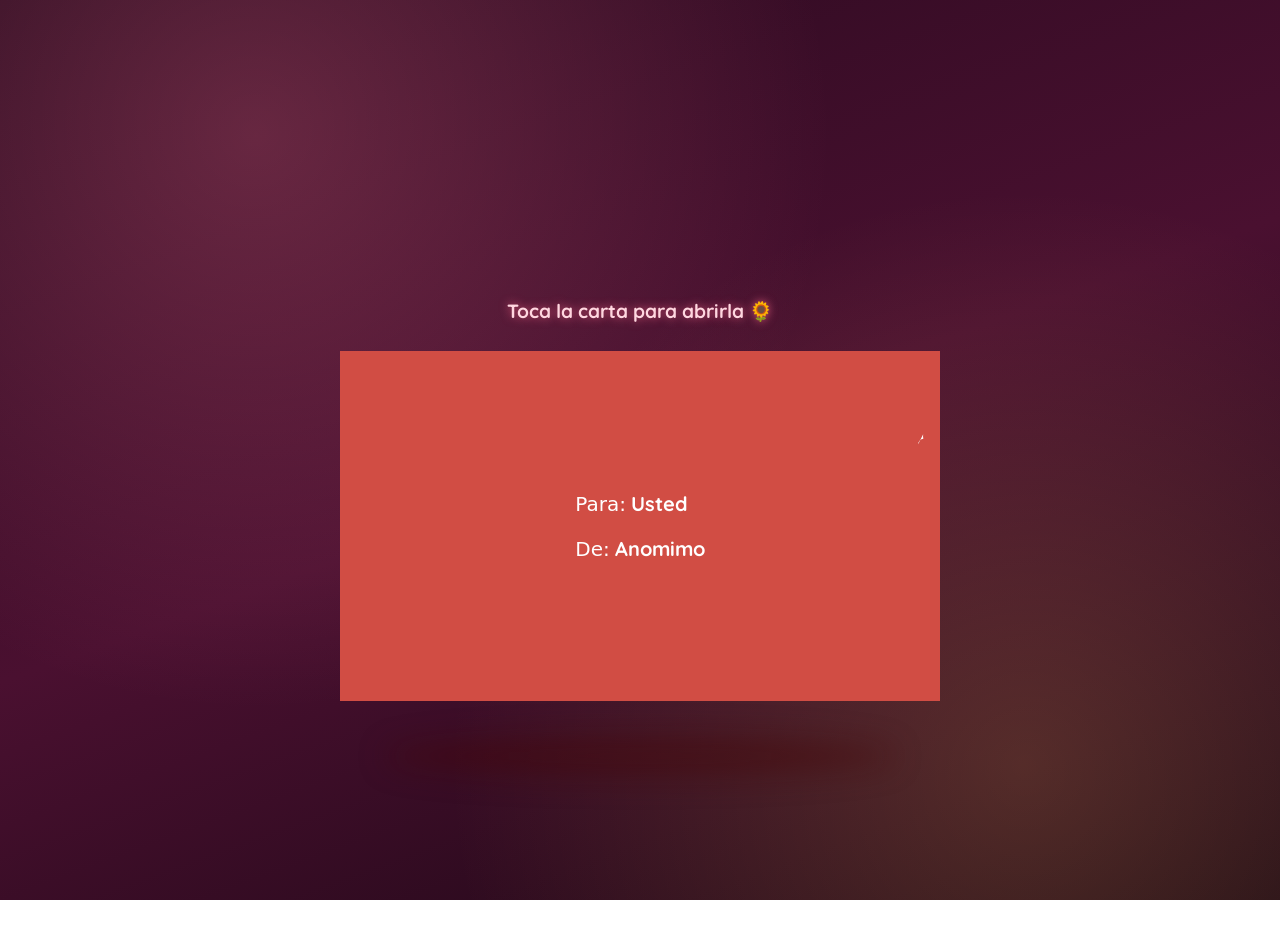
==== index.html @ c3a6cf34 "feat: implementacion de carta y flores amarillas" ====
<!DOCTYPE html>
<html lang="es">
<head>
  <meta charset="UTF-8">
  <meta name="viewport" content="width=device-width, initial-scale=1.0">
  <title>Flores 🌻</title>
  <link rel="stylesheet" href="assets/css/carta.css">
</head>

<body>
  <div class="bg-hearts" aria-hidden="true">
    <span>❤</span>
    <span>❤</span>
    <span>❤</span>
    <span>❤</span>
    <span>❤</span>
    <span>❤</span>
    <span>❤</span>
    <span>❤</span>
    <span>❤</span>
    <span>❤</span>
    <span>❤</span>
    <span>❤</span>
    <span>❤</span>
    <span>❤</span>
  </div>

  <div class="container">
    <p class="hint">Toca la carta para abrirla 🌻</p>
    <div class="envelope">
      <div class="envelope-inner">

        <div class="envelope-front">
          <div class="postage-stamp">
            <svg fill="currentColor" version="1.1" xmlns="http://www.w3.org/2000/svg"
              viewBox="0 0 300 300" xml:space="preserve">
              <path d="M253.98,257.652c0-8.568,8.568-17.748,17.136-18.361c-1.224-4.895-1.224-10.402-0.611-15.299 ..."></path>
            </svg>
          </div>
          <div class="address">
            <p><span>Para:</span> <span>Usted</span></p>
            <p><span>De:</span> <span>Anomimo</span></p>
          </div>
        </div>

        <div class="envelope-back">
          <div class="top-fold"></div>
          <div class="letter">
            <img src="https://img.freepik.com/vector-premium/pulgar-dedos-imprimir-marca-huella-dactilar-amor-corazon_53500-1839.jpg"
                 alt="love1" class="custom-image">

            <p>Para la chica mas Bonita 👑❤️ <span class="highlight"></span></p>

            <img src="assets/img/imagen-carta.png" alt="love2" class="custom-image2">
          </div>
        </div>

      </div>
    </div>
    <a id="goToFlowers" class="letter-button" href="jardin.html">Ver tus flores ->🌻</a>
  </div>

  <audio id="bg-music" loop>
    <source src="assets/audio/musica-carta.mp3" type="audio/mpeg">
    Tu navegador no soporta audio.
  </audio>
  <script src="assets/js/carta.js"></script>
</body>
</html>
---- assets/css/carta.css ----
@import url(https://fonts.googleapis.com/css2?family=Quicksand:wght@400;700&display=swap);

*,
::before,
::after {
  box-sizing: border-box;
}

body {
  font-family: "Quicksand", sans-serif;
  background:
    radial-gradient(circle at 20% 15%, rgba(255, 120, 150, 0.25), transparent 45%),
    radial-gradient(circle at 80% 85%, rgba(255, 180, 90, 0.2), transparent 45%),
    linear-gradient(160deg, #2a0a1f 0%, #4a1030 50%, #1b0714 100%);
  background-attachment: fixed;
  color: #ff2222;
  display: flex;
  justify-content: center;
  align-items: center;
  min-height: 100vh;
  margin: 0;
  padding: 1rem;
  margin-top: 50px;
  overflow-x: hidden;
  -webkit-tap-highlight-color: transparent;
}

.envelope {
  --duration: 1000ms;

  --shadow-width: calc(var(--envelope-width) * 0.85);
  --shadow-blur: 15px;

  --envelope-width: min(300px, 88vw);
  --envelope-height: 175px;
  --envelope-clr-bg: #d14d44;
  --envelope-clr-bg-side: #c24e46;
  --envelope-clr-bg-bottom: #e15349;
  --envelope-clr-bg-top: #d14d44;
  --envelope-clr-txt: #fff;

  --envelope-transform: rotateY(0deg);
  --envelope-transform-hover: rotateY(180deg);
  --evelope-rotate-delay: calc(var(--duration) / 1);
  --evelope-rotate-delay-hover: 0ms;

  --letter-clr-bg: #fff;
  --letter-clr-text: #b91300;
  --letter-font-size: 1rem;
  --letter-delay: 0ms;
  --letter-delay-hover: calc(var(--duration) * 1.25);

  --letter-height: calc(var(--envelope-height) - 2rem);
  --letter-height-hover: calc(var(--envelope-height) * 1.75);

  --fold-rotate: rotateX(0deg);
  --fold-zindex-hover: 0;
  --fold-rotate-hover: rotateX(180deg);
  --fold-delay: calc(var(--duration) / 2);
  --fold-delay-hover: calc(var(--duration) * .75);

  --front-font-size: 1rem;
  --snowman-width: 50px;
  --bells-width: 30px;

  position: relative;
  height: var(--envelope-height);
  width: var(--envelope-width);
  perspective: 1000px;
  cursor: pointer;
}

@media (min-width: 720px) {
  .envelope {
    --envelope-width: 600px;
    --envelope-height: 350px;
    --letter-font-size: 1.6rem;
    --snowman-width: 130px;
    --bells-width: 60px;
    --front-font-size: 1.25rem;
  }
}

.envelope::after {
  content: "";
  position: absolute;
  top: 110%;
  left: 50%;
  width: var(--shadow-width);
  height: 40px;
  transition: var(--duration) ease-in-out;
  transition-delay: var(--evelope-rotate-delay);
  transform: var(--shadow-transform);
  translate: -50% 0;
  border-radius: 50%;
  background: rgba(71, 5, 5, 0.432);
  filter: blur(var(--shadow-blur));
  pointer-events: none;
}

.envelope.open {
  --envelope-transform: var(--envelope-transform-hover, 0deg);
  --evelope-rotate-delay: var(--evelope-rotate-delay-hover);
  --shadow-transform: rotateY(180deg);
  --fold-rotate: var(--fold-rotate-hover);
  --fold-delay: var(--fold-delay-hover);
  --fold-zindex: var(--fold-zindex-hover);
  --letter-height: var(--letter-height-hover);
  --letter-delay: var(--letter-delay-hover);
}

.envelope-inner {
  position: relative;
  width: 100%;
  height: 100%;
  transition: var(--duration) ease-in-out;
  transition-delay: var(--evelope-rotate-delay);
  transform-style: preserve-3d;
  transform: var(--envelope-transform);
  display: grid;
}

.envelope-front,
.envelope-back {
  position: relative;
  grid-area: 1/1;
  width: 100%;
  height: 100%;
  background-color: var(--envelope-clr-bg);
  -webkit-backface-visibility: hidden;
  backface-visibility: hidden;
  perspective: 1000px;
  isolation: isolate;
}

.envelope-front {
  color: var(--envelope-clr-txt);
  display: grid;
  place-content: center;
}
.envelope-front .postage-stamp {
  position: absolute;
  top: 1em;
  right: 0.5em;
  width: 15%;
}
.envelope-front .address {
  text-align: left;
  font-size: var(--front-font-size);
}
.envelope-front .address > p > span:first-child {
  font-family: system-ui;
  font-weight: 200;
}
.envelope-front .address > p > span:last-of-type {
  font-weight: 800;
}

.envelope-back {
  transform: rotateY(180deg);
}

.envelope-back::after {
  content: "";
  position: absolute;
  inset: 0;
  z-index: 3;
  background-image: conic-gradient(
    transparent 60deg,
    var(--envelope-clr-bg-side) 60deg 120deg,
    var(--envelope-clr-bg-bottom) 120deg 240deg,
    var(--envelope-clr-bg-side) 240deg 300deg,
    transparent 300deg
  );
}
.envelope-back .top-fold {
  position: absolute;
  inset: 0;
  z-index: var(--fold-zindex, 10);
  background-color: var(--envelope-clr-bg-top);
  clip-path: polygon(0% 0%, 50% 55%, 100% 0%);
  transform: var(--fold-rotate);
  transform-origin: top;
  transition: var(--duration) ease-in-out;
  transition-delay: var(--fold-delay);
}

.letter {
  position: absolute;
  bottom: 5px;
  left: 50%;
  width: 90%;
  height: var(--letter-height);
  font-size: var(--letter-font-size);
  transform: translateX(-50%);
  background: var(--letter-clr-bg);
  z-index: 2;
  padding: 2em 3em;
  display: flex;
  flex-direction: column;
  gap: 1rem;
  align-items: center;
  text-align: center;
  transition: var(--duration) ease-in-out;
  transition-delay: var(--letter-delay);
  overflow: hidden;
}
.letter p {
  margin: 0;
  font-weight: bold;
  width: 32ch;
  color: var(--letter-clr-text);
}

.custom-image {
  width: 100px;
  height: 100px;
  object-fit: contain;
}
.custom-image2 {
  width: 150px;
  height: 150px;
  object-fit: contain;
  transform-origin: bottom center;
  animation: mochi-bounce 1.6s ease-in-out infinite;
}

@keyframes mochi-bounce {
  0%, 100% { transform: translateY(0) rotate(-3deg) scale(1, 1); }
  25% { transform: translateY(-14px) rotate(0deg) scale(0.97, 1.04); }
  50% { transform: translateY(0) rotate(3deg) scale(1.04, 0.96); }
  75% { transform: translateY(-8px) rotate(0deg) scale(0.98, 1.02); }
}

.highlight {
  display: block;
  margin-top: 10px;
  font-size: 1.8rem;
  font-weight: bold;
}

.letter-button {
  display: none;
  margin-top: 15px;
  padding: 10px 20px;
  font-size: 16px;
  font-weight: bold;
  border: none;
  border-radius: 20px;
  background: linear-gradient(90deg, #ff8c00, #ffd700);
  color: #000;
  cursor: pointer;
  box-shadow: 0 0 10px rgba(255, 215, 0, 0.8);
  transition: transform 0.2s ease;
}

.letter-button:hover {
  transform: scale(1.1);
}

.container {
  display: flex;
  flex-direction: column;
  align-items: center;
}

.button-container {
  margin-top: 20px;
  text-align: center;
}

.letter-button {
  display: none;
  padding: 10px 20px;
  font-size: 16px;
  font-weight: bold;
  border: none;
  border-radius: 20px;
  background: linear-gradient(90deg, #ff8c00, #ffd700);
  color: #000;
  cursor: pointer;
  box-shadow: 0 0 10px rgba(255, 215, 0, 0.8);
  transition: transform 0.2s ease, opacity 0.5s ease;
  opacity: 0;
}

.letter-button {
  display: none;
  opacity: 0;
}

.envelope.open ~ .letter-button {
  display: inline-block;
  opacity: 1;
  position: relative;
  z-index: 20;
  touch-action: manipulation;
  text-decoration: none;
}

.heart {
  position: fixed;
  top: -20px;
  font-size: 24px;
  color: red;
  animation: fall 3s linear forwards;
  pointer-events: none;
  z-index: 9999;
}

@keyframes fall {
  to {
    transform: translateY(110vh);
    opacity: 0;
  }
}

.bg-hearts {
  position: fixed;
  inset: 0;
  overflow: hidden;
  pointer-events: none;
  z-index: -1;
}

.bg-hearts span {
  position: absolute;
  bottom: -60px;
  color: rgba(255, 105, 140, 0.45);
  text-shadow: 0 0 12px rgba(255, 105, 140, 0.6);
  animation: float-up linear infinite;
}

@keyframes float-up {
  0% { transform: translateY(0) translateX(0) rotate(-10deg); opacity: 0; }
  10% { opacity: 1; }
  50% { transform: translateY(-55vh) translateX(20px) rotate(10deg); }
  90% { opacity: 1; }
  100% { transform: translateY(-115vh) translateX(-20px) rotate(-10deg); opacity: 0; }
}

.bg-hearts span:nth-child(1) {
  left: 4%;
  font-size: 22px;
  animation-duration: 11s;
  animation-delay: -12s;
}

.bg-hearts span:nth-child(2) {
  left: 11%;
  font-size: 14px;
  animation-duration: 10s;
  animation-delay: -3s;
}

.bg-hearts span:nth-child(3) {
  left: 18%;
  font-size: 22px;
  animation-duration: 18s;
  animation-delay: -1s;
}

.bg-hearts span:nth-child(4) {
  left: 25%;
  font-size: 34px;
  animation-duration: 12s;
  animation-delay: -1s;
}

.bg-hearts span:nth-child(5) {
  left: 32%;
  font-size: 14px;
  animation-duration: 15s;
  animation-delay: -13s;
}

.bg-hearts span:nth-child(6) {
  left: 39%;
  font-size: 14px;
  animation-duration: 12s;
  animation-delay: -2s;
}

.bg-hearts span:nth-child(7) {
  left: 46%;
  font-size: 34px;
  animation-duration: 15s;
  animation-delay: -1s;
}

.bg-hearts span:nth-child(8) {
  left: 54%;
  font-size: 34px;
  animation-duration: 10s;
  animation-delay: -7s;
}

.bg-hearts span:nth-child(9) {
  left: 61%;
  font-size: 34px;
  animation-duration: 9s;
  animation-delay: -12s;
}

.bg-hearts span:nth-child(10) {
  left: 68%;
  font-size: 14px;
  animation-duration: 12s;
  animation-delay: -1s;
}

.bg-hearts span:nth-child(11) {
  left: 75%;
  font-size: 34px;
  animation-duration: 11s;
  animation-delay: -9s;
}

.bg-hearts span:nth-child(12) {
  left: 82%;
  font-size: 28px;
  animation-duration: 11s;
  animation-delay: -3s;
}

.bg-hearts span:nth-child(13) {
  left: 89%;
  font-size: 34px;
  animation-duration: 13s;
  animation-delay: -5s;
}

.bg-hearts span:nth-child(14) {
  left: 96%;
  font-size: 14px;
  animation-duration: 18s;
  animation-delay: -6s;
}

@media (max-width: 719px) {
  body {
    margin-top: 0;
    padding: 0.5rem;
    min-height: 100dvh;
  }

  .envelope {
    --letter-height-hover: calc(var(--envelope-height) * 2.1);
  }

  .letter {
    padding: 0.8em 0.6em;
    gap: 0.4rem;
  }

  .letter p {
    width: auto;
    font-size: 0.95rem;
  }

  .custom-image {
    width: 55px;
    height: 55px;
  }

  .custom-image2 {
    width: 95px;
    height: 95px;
  }

  .highlight {
    margin-top: 4px;
    font-size: 1.3rem;
  }

  .letter-button {
    font-size: 14px;
  }
}

@media (max-height: 520px) and (orientation: landscape) {
  .envelope {
    --envelope-width: 260px;
    --envelope-height: 150px;
    --letter-height-hover: calc(var(--envelope-height) * 1.9);
  }
}

.hint {
  margin: 0 0 28px;
  font-size: 1.2rem;
  font-weight: 700;
  text-align: center;
  color: #ffd7e0;
  text-shadow: 0 0 10px rgba(255, 105, 140, 0.8);
  animation: hint-pulse 1.8s ease-in-out infinite;
  transition: opacity 0.4s ease;
}

.container:has(.envelope.open) .hint {
  opacity: 0;
  animation: none;
  pointer-events: none;
}

@keyframes hint-pulse {
  0%, 100% { transform: scale(1); opacity: 0.85; }
  50% { transform: scale(1.06); opacity: 1; }
}
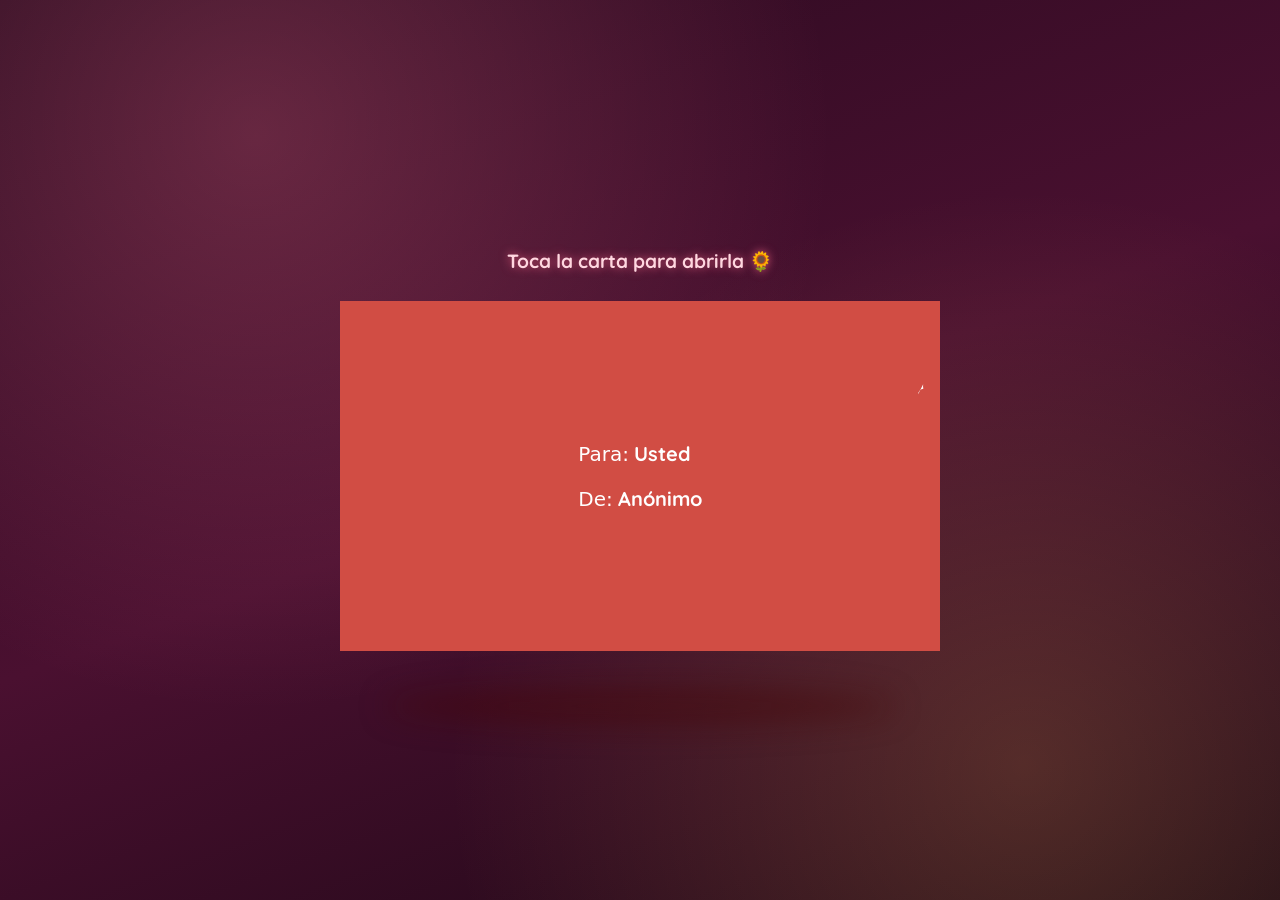
==== commit e8fdf623: "feat: implementacion de animaciones y graficos" ====
--- a/index.html
+++ b/index.html
@@ -1,5 +1,6 @@
 <!DOCTYPE html>
 <html lang="es">
+
 <head>
   <meta charset="UTF-8">
   <meta name="viewport" content="width=device-width, initial-scale=1.0">
@@ -32,24 +33,32 @@
 
         <div class="envelope-front">
           <div class="postage-stamp">
-            <svg fill="currentColor" version="1.1" xmlns="http://www.w3.org/2000/svg"
-              viewBox="0 0 300 300" xml:space="preserve">
-              <path d="M253.98,257.652c0-8.568,8.568-17.748,17.136-18.361c-1.224-4.895-1.224-10.402-0.611-15.299 ..."></path>
+            <svg fill="currentColor" version="1.1" xmlns="http://www.w3.org/2000/svg" viewBox="0 0 300 300"
+              xml:space="preserve">
+              <path d="M253.98,257.652c0-8.568,8.568-17.748,17.136-18.361c-1.224-4.895-1.224-10.402-0.611-15.299 ...">
+              </path>
             </svg>
           </div>
           <div class="address">
             <p><span>Para:</span> <span>Usted</span></p>
-            <p><span>De:</span> <span>Anomimo</span></p>
+            <p><span>De:</span> <span>Anónimo</p>
           </div>
         </div>
 
         <div class="envelope-back">
           <div class="top-fold"></div>
+          <div class="side-fold side-fold--left"></div>
+          <div class="side-fold side-fold--right"></div>
           <div class="letter">
-            <img src="https://img.freepik.com/vector-premium/pulgar-dedos-imprimir-marca-huella-dactilar-amor-corazon_53500-1839.jpg"
-                 alt="love1" class="custom-image">
+            <img
+              src="https://img.freepik.com/vector-premium/pulgar-dedos-imprimir-marca-huella-dactilar-amor-corazon_53500-1839.jpg"
+              alt="love1" class="custom-image">
 
-            <p>Para la chica mas Bonita 👑❤️ <span class="highlight"></span></p>
+            <p>Para alguien que merece que le recuerden, de vez en cuando, lo mucho que vale. 🌻</p>
+            <p>Sé que cada día trae sus propias cosas, pero aun así sigues avanzando, haciendo lo que puedes y dando un poquito más de ti. Quizás para ti sean cosas normales, pero creo que también hay mucho valor en eso: en seguir, en no quedarse atrás y en continuar construyendo poco a poco lo que quieres para ti.</p>
+            <p>No hace falta tener todo resuelto ni que todo salga perfecto. A veces, simplemente seguir intentando ya dice bastante.</p>
+            <p>Así que espero que sigas adelante, a tu manera y a tu propio ritmo, y que nunca olvides que todo lo que haces también tiene un significado, incluso esas pequeñas cosas que quizás nadie más nota.</p>
+            <p>Y bueno... solo quería dejarte esto para que lo recuerdes cuando lo necesites. 🌻</p>
 
             <img src="assets/img/imagen-carta.png" alt="love2" class="custom-image2">
           </div>
@@ -66,4 +75,5 @@
   </audio>
   <script src="assets/js/carta.js"></script>
 </body>
-</html>
+
+</html>
--- a/assets/css/carta.css
+++ b/assets/css/carta.css
@@ -4,6 +4,10 @@
 ::before,
 ::after {
   box-sizing: border-box;
+}
+
+html {
+  overflow-x: hidden;
 }
 
 body {
@@ -20,7 +24,6 @@
   min-height: 100vh;
   margin: 0;
   padding: 1rem;
-  margin-top: 50px;
   overflow-x: hidden;
   -webkit-tap-highlight-color: transparent;
 }
@@ -51,7 +54,7 @@
   --letter-delay-hover: calc(var(--duration) * 1.25);
 
   --letter-height: calc(var(--envelope-height) - 2rem);
-  --letter-height-hover: calc(var(--envelope-height) * 1.75);
+  --letter-height-hover: min(calc(var(--envelope-height) * 1.75), calc(50dvh + var(--envelope-height) / 2 - 24px));
 
   --fold-rotate: rotateX(0deg);
   --fold-zindex-hover: 0;
@@ -165,13 +168,37 @@
   position: absolute;
   inset: 0;
   z-index: 3;
-  background-image: conic-gradient(
-    transparent 60deg,
-    var(--envelope-clr-bg-side) 60deg 120deg,
-    var(--envelope-clr-bg-bottom) 120deg 240deg,
-    var(--envelope-clr-bg-side) 240deg 300deg,
-    transparent 300deg
-  );
+  background-color: var(--envelope-clr-bg-bottom);
+  clip-path: polygon(0% 100%, 50% 50%, 100% 100%);
+}
+
+.envelope-back .side-fold {
+  position: absolute;
+  inset: 0;
+  z-index: 3;
+  background-color: var(--envelope-clr-bg-side);
+  transition: var(--duration) ease-in-out;
+  transition-delay: var(--fold-delay);
+}
+
+.envelope-back .side-fold--left {
+  clip-path: polygon(0% 0%, 50% 50%, 0% 100%);
+  transform-origin: left center;
+  transform: rotateY(0deg);
+}
+
+.envelope-back .side-fold--right {
+  clip-path: polygon(100% 0%, 50% 50%, 100% 100%);
+  transform-origin: right center;
+  transform: rotateY(0deg);
+}
+
+.envelope.open .side-fold--left {
+  transform: rotateY(-180deg);
+}
+
+.envelope.open .side-fold--right {
+  transform: rotateY(180deg);
 }
 .envelope-back .top-fold {
   position: absolute;
@@ -203,12 +230,27 @@
   text-align: center;
   transition: var(--duration) ease-in-out;
   transition-delay: var(--letter-delay);
-  overflow: hidden;
-}
+  overflow-x: hidden;
+  overflow-y: auto;
+  scrollbar-width: thin;
+  scrollbar-color: rgba(185, 19, 0, 0.4) transparent;
+}
+
+.letter > * {
+  flex-shrink: 0;
+}
+
+.envelope.open .letter {
+  z-index: 4;
+}
+
 .letter p {
   margin: 0;
-  font-weight: bold;
-  width: 32ch;
+  font-weight: 600;
+  font-size: 1.05rem;
+  line-height: 1.5;
+  width: 100%;
+  max-width: 46ch;
   color: var(--letter-clr-text);
 }
 
@@ -444,18 +486,13 @@
     min-height: 100dvh;
   }
 
-  .envelope {
-    --letter-height-hover: calc(var(--envelope-height) * 2.1);
-  }
-
   .letter {
-    padding: 0.8em 0.6em;
-    gap: 0.4rem;
+    padding: 0.8em 0.8em 1.2em;
+    gap: 0.8rem;
   }
 
   .letter p {
-    width: auto;
-    font-size: 0.95rem;
+    font-size: 0.9rem;
   }
 
   .custom-image {
@@ -480,9 +517,28 @@
 
 @media (max-height: 520px) and (orientation: landscape) {
   .envelope {
-    --envelope-width: 260px;
-    --envelope-height: 150px;
-    --letter-height-hover: calc(var(--envelope-height) * 1.9);
+    --envelope-width: min(560px, 80vw);
+    --envelope-height: 130px;
+  }
+
+  .hint {
+    margin-bottom: 14px;
+    font-size: 1rem;
+  }
+
+  .letter {
+    padding: 0.6em 1.2em;
+    gap: 0.5rem;
+  }
+
+  .custom-image {
+    width: 40px;
+    height: 40px;
+  }
+
+  .custom-image2 {
+    width: 70px;
+    height: 70px;
   }
 }
 
@@ -507,3 +563,16 @@
   0%, 100% { transform: scale(1); opacity: 0.85; }
   50% { transform: scale(1.06); opacity: 1; }
 }
+
+.envelope.closing {
+  animation: envelope-hop 0.9s ease-out;
+}
+
+@keyframes envelope-hop {
+  0% { transform: translateY(0) scale(1, 1); }
+  20% { transform: translateY(0) scale(1.04, 0.94); }
+  45% { transform: translateY(-34px) scale(0.97, 1.05); }
+  70% { transform: translateY(0) scale(1.03, 0.96); }
+  85% { transform: translateY(-10px) scale(1, 1); }
+  100% { transform: translateY(0) scale(1, 1); }
+}
